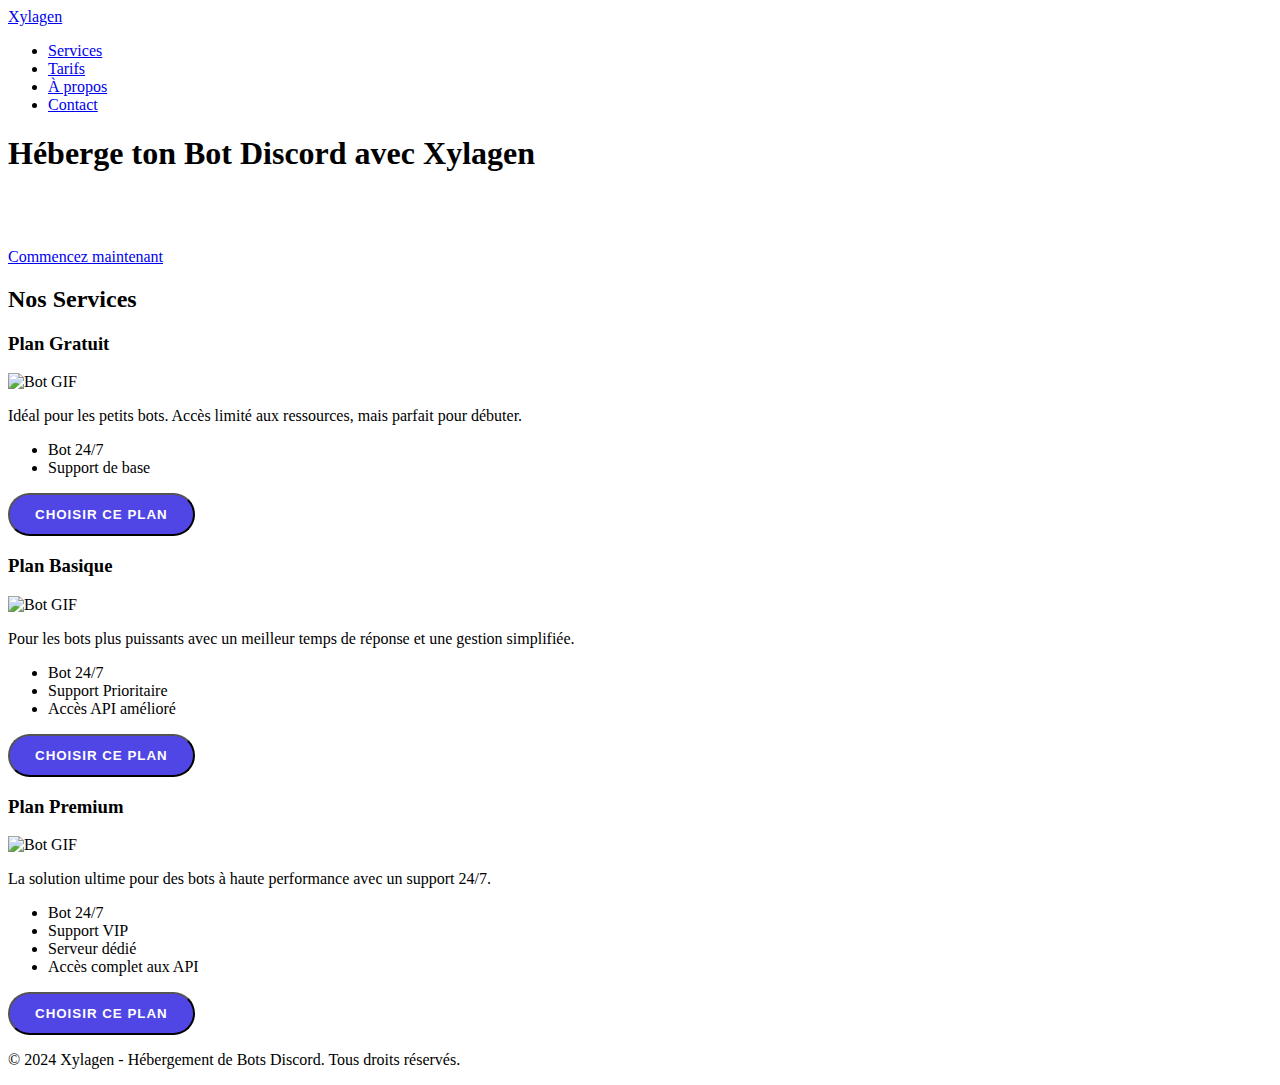
==== index.html @ 2f25a69d "Update and rename index (1).html to index.html" ====
<!DOCTYPE html>
<html lang="fr">

<head>
    <meta charset="UTF-8">
    <meta name="viewport" content="width=device-width, initial-scale=1.0">
    <title>Xylagen - Hébergement de Bots Discord</title>
    <link href="https://cdn.jsdelivr.net/npm/tailwindcss@2.2.19/dist/tailwind.min.css" rel="stylesheet">
    <style>
        /* Animation typewriter */
        @keyframes typewriter {
            0% {
                width: 0;
            }

            100% {
                width: 100%;
            }
        }

        /* Appliquer l'animation au texte */
        .typewriter {
            display: inline-block;
            overflow: hidden; /* Cache le texte excédentaire */
            white-space: nowrap; /* Empêche le texte de se casser en plusieurs lignes */
            border-right: 3px solid rgba(255, 255, 255, 0.75); /* Curseur de la machine à écrire */
            width: 0;
            animation: typewriter 3s steps(40) 1s forwards, blink-caret 0.75s step-end infinite;
        }

        /* Animation du curseur de la machine à écrire (clignotement) */
        @keyframes blink-caret {
            50% {
                border-color: transparent;
            }
        }

        /* Animation de fade-in pour les sections */
        .animate-fade-up {
            animation: fadeUp 1s ease-out;
        }

        @keyframes fadeUp {
            0% {
                opacity: 0;
                transform: translateY(10px);
            }

            100% {
                opacity: 1;
                transform: translateY(0);
            }
        }

        /* Masquer l'élément au départ */
        .hidden {
            display: none;
        }

        /* Animation des cartes de plans (hover effect) */
        .plan-card {
            transition: transform 0.3s ease, box-shadow 0.3s ease;
        }

        .plan-card:hover {
            transform: translateY(-10px);
            box-shadow: 0 10px 20px rgba(0, 0, 0, 0.2);
        }

        /* Animation des boutons */
        .buy-button {
            position: relative;
            overflow: hidden;
            display: inline-block;
            padding: 12px 25px;
            text-align: center;
            text-transform: uppercase;
            font-weight: 600;
            letter-spacing: 1px;
            background-color: #4F46E5;
            color: white;
            border-radius: 50px;
            transition: all 0.4s ease-in-out;
        }

        .buy-button::before {
            content: '';
            position: absolute;
            top: 0;
            left: 50%;
            width: 300%;
            height: 100%;
            background-color: rgba(255, 255, 255, 0.1);
            transition: all 0.4s ease-in-out;
            transform: translateX(-50%) translateY(-100%);
        }

        .buy-button:hover::before {
            transform: translateX(-50%) translateY(0);
        }

        .buy-button:hover {
            transform: translateY(-5px);
            background-color: #4338CA;
        }

    </style>
</head>

<body class="bg-gray-900 text-white font-sans">

    <!-- Header -->
    <header class="bg-gray-800 p-4">
        <nav class="flex justify-between items-center">
            <a href="#" class="text-3xl font-bold text-white">Xylagen</a>
            <ul class="flex space-x-6">
                <li><a href="#services" class="hover:text-blue-400">Services</a></li>
                <li><a href="#pricing" class="hover:text-blue-400">Tarifs</a></li>
                <li><a href="#about" class="hover:text-blue-400">À propos</a></li>
                <li><a href="#contact" class="hover:text-blue-400">Contact</a></li>
            </ul>
        </nav>
    </header>

    <!-- Hero Section -->
    <section class="flex items-center justify-center bg-gradient-to-r from-blue-500 to-indigo-600 h-screen text-center">
        <div class="text-white animate-fade-up">
            <h1 class="text-5xl font-bold animate-fade-up">
                Héberge ton Bot Discord avec Xylagen
            </h1>
            <!-- Texte animé sous le titre -->
            <p id="typewriter-text" class="mt-4 text-xl typewriter">Hébergement rapide, sécurisé et optimisé pour tous tes bots Discord.</p>
            <!-- Section du bouton, placé en bas -->
            <div class="mt-6 animate-fade-up">
                <a href="#pricing" class="inline-block bg-blue-500 text-white py-3 px-6 rounded-md text-lg hover:bg-blue-600 transition">Commencez maintenant</a>
            </div>
        </div>
    </section>

    <!-- Services Section -->
    <section id="services" class="p-10 bg-gray-800 animate-fade-up">
        <h2 class="text-3xl font-bold text-center text-white">Nos Services</h2>
        <div class="mt-6 grid grid-cols-1 md:grid-cols-3 gap-8">
            <!-- Plan Gratuit -->
            <div class="bg-gray-700 p-6 rounded-lg plan-card animate-fade-up">
                <h3 class="text-xl font-semibold">Plan Gratuit</h3>
                <img src="https://media.giphy.com/media/l4FGr3jMdsNxl7Y7W/giphy.gif" alt="Bot GIF" class="mt-4 rounded-md">
                <p class="mt-4">Idéal pour les petits bots. Accès limité aux ressources, mais parfait pour débuter.</p>
                <ul class="mt-4 text-sm">
                    <li>Bot 24/7</li>
                    <li>Support de base</li>
                </ul>
                <button class="buy-button mt-6">Choisir ce plan</button>
            </div>

            <!-- Plan Basique -->
            <div class="bg-gray-700 p-6 rounded-lg plan-card animate-fade-up">
                <h3 class="text-xl font-semibold">Plan Basique</h3>
                <img src="https://media.giphy.com/media/3o7btkZz3s5nXzV5Je/giphy.gif" alt="Bot GIF" class="mt-4 rounded-md">
                <p class="mt-4">Pour les bots plus puissants avec un meilleur temps de réponse et une gestion simplifiée.</p>
                <ul class="mt-4 text-sm">
                    <li>Bot 24/7</li>
                    <li>Support Prioritaire</li>
                    <li>Accès API amélioré</li>
                </ul>
                <button class="buy-button mt-6">Choisir ce plan</button>
            </div>

            <!-- Plan Premium -->
            <div class="bg-gray-700 p-6 rounded-lg plan-card animate-fade-up">
                <h3 class="text-xl font-semibold">Plan Premium</h3>
                <img src="https://media.giphy.com/media/1wxx2L1e3XzJ7AGDJf/giphy.gif" alt="Bot GIF" class="mt-4 rounded-md">
                <p class="mt-4">La solution ultime pour des bots à haute performance avec un support 24/7.</p>
                <ul class="mt-4 text-sm">
                    <li>Bot 24/7</li>
                    <li>Support VIP</li>
                    <li>Serveur dédié</li>
                    <li>Accès complet aux API</li>
                </ul>
                <button class="buy-button mt-6">Choisir ce plan</button>
            </div>
        </div>
    </section>

    <!-- Footer -->
    <footer class="bg-gray-800 p-6 text-center text-white">
        <p>&copy; 2024 Xylagen - Hébergement de Bots Discord. Tous droits réservés.</p>
    </footer>

    <!-- JavaScript pour changer le texte -->
    <script>
        const slogans = [
            "Hébergement rapide, sécurisé et optimisé pour tous tes bots Discord.",
            "Des performances fiables pour des bots 24/7.",
            "Gagne du temps et de l’énergie avec un hébergement de qualité.",
            "Des serveurs dédiés pour tes bots les plus exigeants.",
        ];

        let currentSloganIndex = 0;
        const textElement = document.getElementById('typewriter-text');
        
        function changeSlogan()
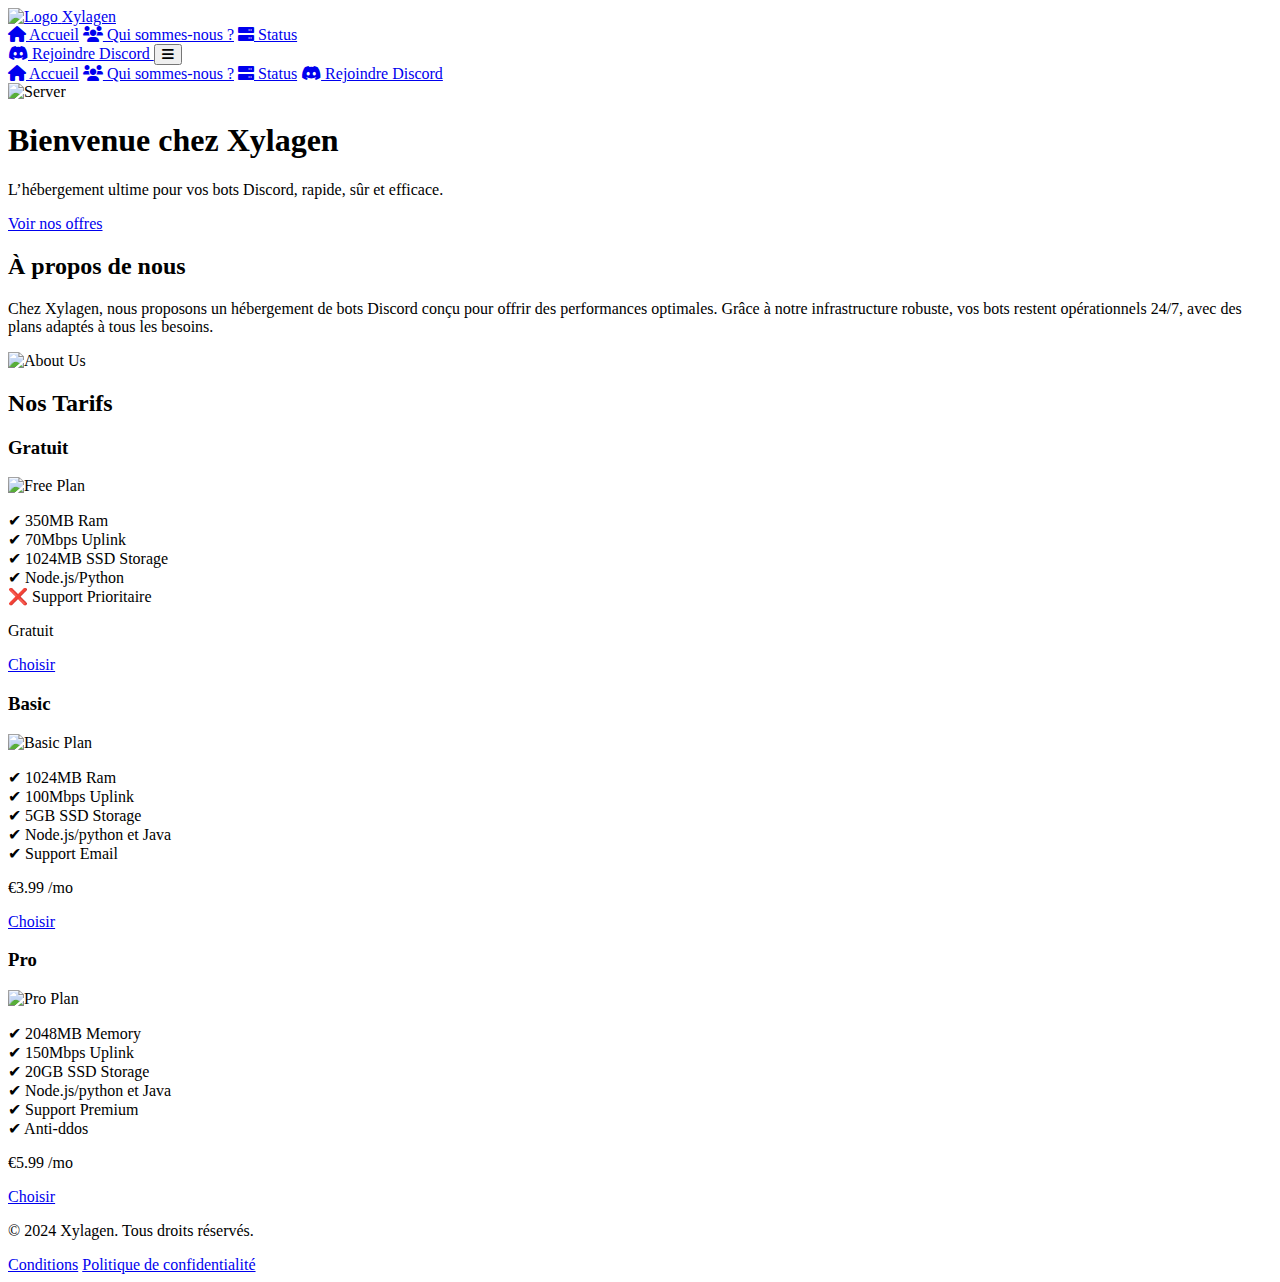
==== commit b6969457: "Add files via upload" ====
--- a/index.html
+++ b/index.html
@@ -1,202 +1,135 @@
-<!DOCTYPE html>
+<!DOCTYPE html> 
 <html lang="fr">
-
 <head>
     <meta charset="UTF-8">
     <meta name="viewport" content="width=device-width, initial-scale=1.0">
     <title>Xylagen - Hébergement de Bots Discord</title>
-    <link href="https://cdn.jsdelivr.net/npm/tailwindcss@2.2.19/dist/tailwind.min.css" rel="stylesheet">
-    <style>
-        /* Animation typewriter */
-        @keyframes typewriter {
-            0% {
-                width: 0;
-            }
+    <link href="https://fonts.googleapis.com/css2?family=Raleway:wght@400;700&family=Poppins:wght@400;600&display=swap" rel="stylesheet">
+    <script src="https://cdn.tailwindcss.com"></script>
+    <link rel="stylesheet" href="https://cdnjs.cloudflare.com/ajax/libs/font-awesome/6.0.0-beta3/css/all.min.css">
+   <link rel="stylesheet" href="assets/css/styles.css"> <!-- Lien vers le fichier CSS -->
+            
+</head>
+<body class="bg-gradient-to-br from-gray-900 via-gray-800 to-gray-900 text-white font-poppins">
 
-            100% {
-                width: 100%;
-            }
-        }
+    <!-- Navigation -->
+    <nav class="bg-gray-800 fixed top-0 left-0 w-full z-50 shadow-lg">
+        <div class="max-w-7xl mx-auto px-4 sm:px-6 lg:px-8">
+            <div class="flex items-center justify-between h-16">
+                <!-- Logo -->
+                <a href="index.html" class="flex items-center">
+                    <img src="assets/images/logo.png" alt="Logo" class="h-10 mr-3">
+                    <span class="text-xl font-bold text-white">Xylagen</span>
+                </a>
+                <!-- Menu Desktop -->
+                <div class="hidden md:flex space-x-6">
+                    <a href="index.html"><i class="fas fa-home"></i> Accueil</a>
+                    <a href="pages/quisommesnous.html"><i class="fas fa-users"></i> Qui sommes-nous ?</a>
+                    <a href="pages/status.html"><i class="fas fa-server"></i> Status</a>
+                </div>
+                <!-- Bouton Discord -->
+                <a href="https://discord.com/invite/ton-serveur-discord" class="discord-btn hidden md:flex">
+                    <i class="fab fa-discord"></i> Rejoindre Discord
+                </a>
+                <!-- Bouton Mobile -->
+                <button id="menuToggle" class="text-gray-300 focus:outline-none md:hidden">
+                    <i class="fas fa-bars text-2xl"></i>
+                </button>
+            </div>
+        </div>
+        <!-- Menu Mobile -->
+        <div id="mobileMenu" class="bg-gray-700 py-4 px-6 md:hidden">
+            <a href="index.html" class="block text-gray-300 hover:text-white mb-2"><i class="fas fa-home"></i> Accueil</a>
+            <a href="pages/quisommesnous.html" class="block text-gray-300 hover:text-white mb-2"><i class="fas fa-users"></i> Qui sommes-nous ?</a>
+            <a href="pages/status.html" class="block text-gray-300 hover:text-white mb-2"><i class="fas fa-server"></i> Status</a>
+            <a href="https://discord.com/invite/ton-serveur-discord" class="discord-btn block mt-4">
+                <i class="fab fa-discord"></i> Rejoindre Discord
+            </a>
+        </div>
+    </nav>
 
-        /* Appliquer l'animation au texte */
-        .typewriter {
-            display: inline-block;
-            overflow: hidden; /* Cache le texte excédentaire */
-            white-space: nowrap; /* Empêche le texte de se casser en plusieurs lignes */
-            border-right: 3px solid rgba(255, 255, 255, 0.75); /* Curseur de la machine à écrire */
-            width: 0;
-            animation: typewriter 3s steps(40) 1s forwards, blink-caret 0.75s step-end infinite;
-        }
-
-        /* Animation du curseur de la machine à écrire (clignotement) */
-        @keyframes blink-caret {
-            50% {
-                border-color: transparent;
-            }
-        }
-
-        /* Animation de fade-in pour les sections */
-        .animate-fade-up {
-            animation: fadeUp 1s ease-out;
-        }
-
-        @keyframes fadeUp {
-            0% {
-                opacity: 0;
-                transform: translateY(10px);
-            }
-
-            100% {
-                opacity: 1;
-                transform: translateY(0);
-            }
-        }
-
-        /* Masquer l'élément au départ */
-        .hidden {
-            display: none;
-        }
-
-        /* Animation des cartes de plans (hover effect) */
-        .plan-card {
-            transition: transform 0.3s ease, box-shadow 0.3s ease;
-        }
-
-        .plan-card:hover {
-            transform: translateY(-10px);
-            box-shadow: 0 10px 20px rgba(0, 0, 0, 0.2);
-        }
-
-        /* Animation des boutons */
-        .buy-button {
-            position: relative;
-            overflow: hidden;
-            display: inline-block;
-            padding: 12px 25px;
-            text-align: center;
-            text-transform: uppercase;
-            font-weight: 600;
-            letter-spacing: 1px;
-            background-color: #4F46E5;
-            color: white;
-            border-radius: 50px;
-            transition: all 0.4s ease-in-out;
-        }
-
-        .buy-button::before {
-            content: '';
-            position: absolute;
-            top: 0;
-            left: 50%;
-            width: 300%;
-            height: 100%;
-            background-color: rgba(255, 255, 255, 0.1);
-            transition: all 0.4s ease-in-out;
-            transform: translateX(-50%) translateY(-100%);
-        }
-
-        .buy-button:hover::before {
-            transform: translateX(-50%) translateY(0);
-        }
-
-        .buy-button:hover {
-            transform: translateY(-5px);
-            background-color: #4338CA;
-        }
-
-    </style>
-</head>
-
-<body class="bg-gray-900 text-white font-sans">
 
     <!-- Header -->
-    <header class="bg-gray-800 p-4">
-        <nav class="flex justify-between items-center">
-            <a href="#" class="text-3xl font-bold text-white">Xylagen</a>
-            <ul class="flex space-x-6">
-                <li><a href="#services" class="hover:text-blue-400">Services</a></li>
-                <li><a href="#pricing" class="hover:text-blue-400">Tarifs</a></li>
-                <li><a href="#about" class="hover:text-blue-400">À propos</a></li>
-                <li><a href="#contact" class="hover:text-blue-400">Contact</a></li>
-            </ul>
-        </nav>
+    <header class="relative text-center py-32 mt-16">
+        <div class="absolute inset-0 opacity-40">
+            <img src="https://digital-learning-academy.com/wp-content/uploads/2018/04/Technology-GIF-downsized_large.gif" 
+                 alt="Server" 
+                 class="w-full h-full object-cover">
+        </div>
+        <div class="relative z-10">
+            <h1 class="text-6xl md:text-7xl font-bold text-yellow-400 animate__fadeInDown">
+                Bienvenue chez <span class="text-indigo-500">Xylagen</span>
+            </h1>
+            <p class="mt-6 text-xl md:text-2xl text-gray-300 animate__fadeInUp">
+                L’hébergement ultime pour vos bots Discord, rapide, sûr et efficace.
+            </p>
+            <a href="#tarifs" 
+               class="mt-8 inline-block bg-yellow-500 text-black font-semibold px-8 py-4 text-lg rounded hover:bg-yellow-600 transition">
+                Voir nos offres
+            </a>
+        </div>
     </header>
 
-    <!-- Hero Section -->
-    <section class="flex items-center justify-center bg-gradient-to-r from-blue-500 to-indigo-600 h-screen text-center">
-        <div class="text-white animate-fade-up">
-            <h1 class="text-5xl font-bold animate-fade-up">
-                Héberge ton Bot Discord avec Xylagen
-            </h1>
-            <!-- Texte animé sous le titre -->
-            <p id="typewriter-text" class="mt-4 text-xl typewriter">Hébergement rapide, sécurisé et optimisé pour tous tes bots Discord.</p>
-            <!-- Section du bouton, placé en bas -->
-            <div class="mt-6 animate-fade-up">
-                <a href="#pricing" class="inline-block bg-blue-500 text-white py-3 px-6 rounded-md text-lg hover:bg-blue-600 transition">Commencez maintenant</a>
-            </div>
+    <!-- À propos -->
+    <section id="about" class="py-16 px-6 text-center">
+        <h2 class="text-4xl font-semibold text-indigo-400">À propos de nous</h2>
+        <p class="mt-4 text-lg text-gray-300 max-w-3xl mx-auto">
+            Chez Xylagen, nous proposons un hébergement de bots Discord conçu pour offrir des performances optimales. 
+            Grâce à notre infrastructure robuste, vos bots restent opérationnels 24/7, avec des plans adaptés à tous les besoins.
+        </p>
+        <div class="mt-8">
+            <img src="https://undraw.co/api/illustrations/connected_world.svg" alt="About Us" class="mx-auto w-2/3 md:w-1/3">
         </div>
     </section>
 
-    <!-- Services Section -->
-    <section id="services" class="p-10 bg-gray-800 animate-fade-up">
-        <h2 class="text-3xl font-bold text-center text-white">Nos Services</h2>
-        <div class="mt-6 grid grid-cols-1 md:grid-cols-3 gap-8">
-            <!-- Plan Gratuit -->
-            <div class="bg-gray-700 p-6 rounded-lg plan-card animate-fade-up">
-                <h3 class="text-xl font-semibold">Plan Gratuit</h3>
-                <img src="https://media.giphy.com/media/l4FGr3jMdsNxl7Y7W/giphy.gif" alt="Bot GIF" class="mt-4 rounded-md">
-                <p class="mt-4">Idéal pour les petits bots. Accès limité aux ressources, mais parfait pour débuter.</p>
-                <ul class="mt-4 text-sm">
-                    <li>Bot 24/7</li>
-                    <li>Support de base</li>
-                </ul>
-                <button class="buy-button mt-6">Choisir ce plan</button>
-            </div>
+<!-- Tarifs -->
+<section id="tarifs" class="bg-gray-800 py-16 px-6">
+    <h2 class="text-4xl font-semibold text-center text-yellow-400">Nos Tarifs</h2>
+    <div class="grid grid-cols-1 md:grid-cols-3 gap-8 mt-8">
+        <!-- Gratuit -->
+        <div class="bg-gray-700 rounded-lg p-6 shadow-lg text-center transform hover:scale-105 transition">
+            <h3 class="text-2xl font-semibold text-yellow-400">Gratuit</h3>
+            <img src="https://data.textstudio.com/output/sample/animated/3/8/2/5/free-1-5283.gif" alt="Free Plan" class="w-32 mx-auto mt-4">
+            <p class="mt-4">✔ 350MB Ram<br>✔ 70Mbps Uplink<br>✔ 1024MB SSD Storage <br>✔ Node.js/Python<br>❌ Support Prioritaire</p>
+            <p class="mt-4 text-yellow-500 font-bold">Gratuit</p> <!-- Prix Gratuit -->
+            <a href="pages/pay=free.html" class="mt-6 inline-block bg-indigo-500 px-4 py-2 rounded hover:bg-indigo-600 transition">Choisir</a>
+        </div>
+        <!-- Basic -->
+        <div class="bg-gray-700 rounded-lg p-6 shadow-lg text-center transform hover:scale-105 transition">
+            <h3 class="text-2xl font-semibold text-yellow-400">Basic</h3>
+            <img src="https://cdn.dribbble.com/users/662779/screenshots/5122311/server.gif" alt="Basic Plan" class="w-32 mx-auto mt-4">
+            <p class="mt-4">✔ 1024MB Ram<br>✔ 100Mbps Uplink<br>✔ 5GB SSD Storage<br>✔ Node.js/python et Java<br>✔ Support Email</p>
+            <p class="mt-4 text-yellow-500 font-bold">€3.99 /mo</p> <!-- Prix du plan Basic -->
+            <a href="pages/paysuiteid=1747173771.html" class="mt-6 inline-block bg-indigo-500 px-4 py-2 rounded hover:bg-indigo-600 transition">Choisir</a>
+        </div>
+        <!-- Pro -->
+        <div class="bg-gray-700 rounded-lg p-6 shadow-lg text-center transform hover:scale-105 transition">
+            <h3 class="text-2xl font-semibold text-yellow-400">Pro</h3>
+            <img src="https://cdn.dribbble.com/users/662779/screenshots/5122311/server.gif" alt="Pro Plan" class="w-32 mx-auto mt-4">
+            <p class="mt-4">✔ 2048MB Memory<br>✔ 150Mbps Uplink<br>✔ 20GB SSD Storage<br>✔ Node.js/python et Java<br>✔ Support Premium <br>✔ Anti-ddos </p>
+            <p class="mt-4 text-yellow-500 font-bold">€5.99 /mo</p> <!-- Prix du plan Pro -->
+            <a href="pages/paysuiteid=1747173771.html" class="mt-6 inline-block bg-indigo-500 px-4 py-2 rounded hover:bg-indigo-600 transition">Choisir</a>
+        </div>
+    </div>
+</section>
 
-            <!-- Plan Basique -->
-            <div class="bg-gray-700 p-6 rounded-lg plan-card animate-fade-up">
-                <h3 class="text-xl font-semibold">Plan Basique</h3>
-                <img src="https://media.giphy.com/media/3o7btkZz3s5nXzV5Je/giphy.gif" alt="Bot GIF" class="mt-4 rounded-md">
-                <p class="mt-4">Pour les bots plus puissants avec un meilleur temps de réponse et une gestion simplifiée.</p>
-                <ul class="mt-4 text-sm">
-                    <li>Bot 24/7</li>
-                    <li>Support Prioritaire</li>
-                    <li>Accès API amélioré</li>
-                </ul>
-                <button class="buy-button mt-6">Choisir ce plan</button>
-            </div>
-
-            <!-- Plan Premium -->
-            <div class="bg-gray-700 p-6 rounded-lg plan-card animate-fade-up">
-                <h3 class="text-xl font-semibold">Plan Premium</h3>
-                <img src="https://media.giphy.com/media/1wxx2L1e3XzJ7AGDJf/giphy.gif" alt="Bot GIF" class="mt-4 rounded-md">
-                <p class="mt-4">La solution ultime pour des bots à haute performance avec un support 24/7.</p>
-                <ul class="mt-4 text-sm">
-                    <li>Bot 24/7</li>
-                    <li>Support VIP</li>
-                    <li>Serveur dédié</li>
-                    <li>Accès complet aux API</li>
-                </ul>
-                <button class="buy-button mt-6">Choisir ce plan</button>
-            </div>
-        </div>
-    </section>
 
     <!-- Footer -->
-    <footer class="bg-gray-800 p-6 text-center text-white">
-        <p>&copy; 2024 Xylagen - Hébergement de Bots Discord. Tous droits réservés.</p>
+    <footer class="bg-gray-700 py-6 text-center">
+        <p>&copy; 2024 Xylagen. Tous droits réservés.</p>
+        <div class="mt-4">
+            <a href="pages/conditions.html" class="text-indigo-400 mx-2 hover:underline">Conditions</a>
+            <a href="pages/politique.html" class="text-indigo-400 mx-2 hover:underline">Politique de confidentialité</a>
+        </div>
     </footer>
+    <script src="assets/js/plugins.js"></script>
 
-    <!-- JavaScript pour changer le texte -->
     <script>
-        const slogans = [
-            "Hébergement rapide, sécurisé et optimisé pour tous tes bots Discord.",
-            "Des performances fiables pour des bots 24/7.",
-            "Gagne du temps et de l’énergie avec un hébergement de qualité.",
-            "Des serveurs dédiés pour tes bots les plus exigeants.",
-        ];
+        const menuToggle = document.getElementById("menuToggle");
+        const mobileMenu = document.getElementById("mobileMenu");
 
-        let currentSloganIndex = 0;
-        const textElement = document.getElementById('typewriter-text');
-        
-        function changeSlogan()
+        menuToggle.addEventListener("click", () => {
+            mobileMenu.classList.toggle("active");
+        });
+    </script>
+</html>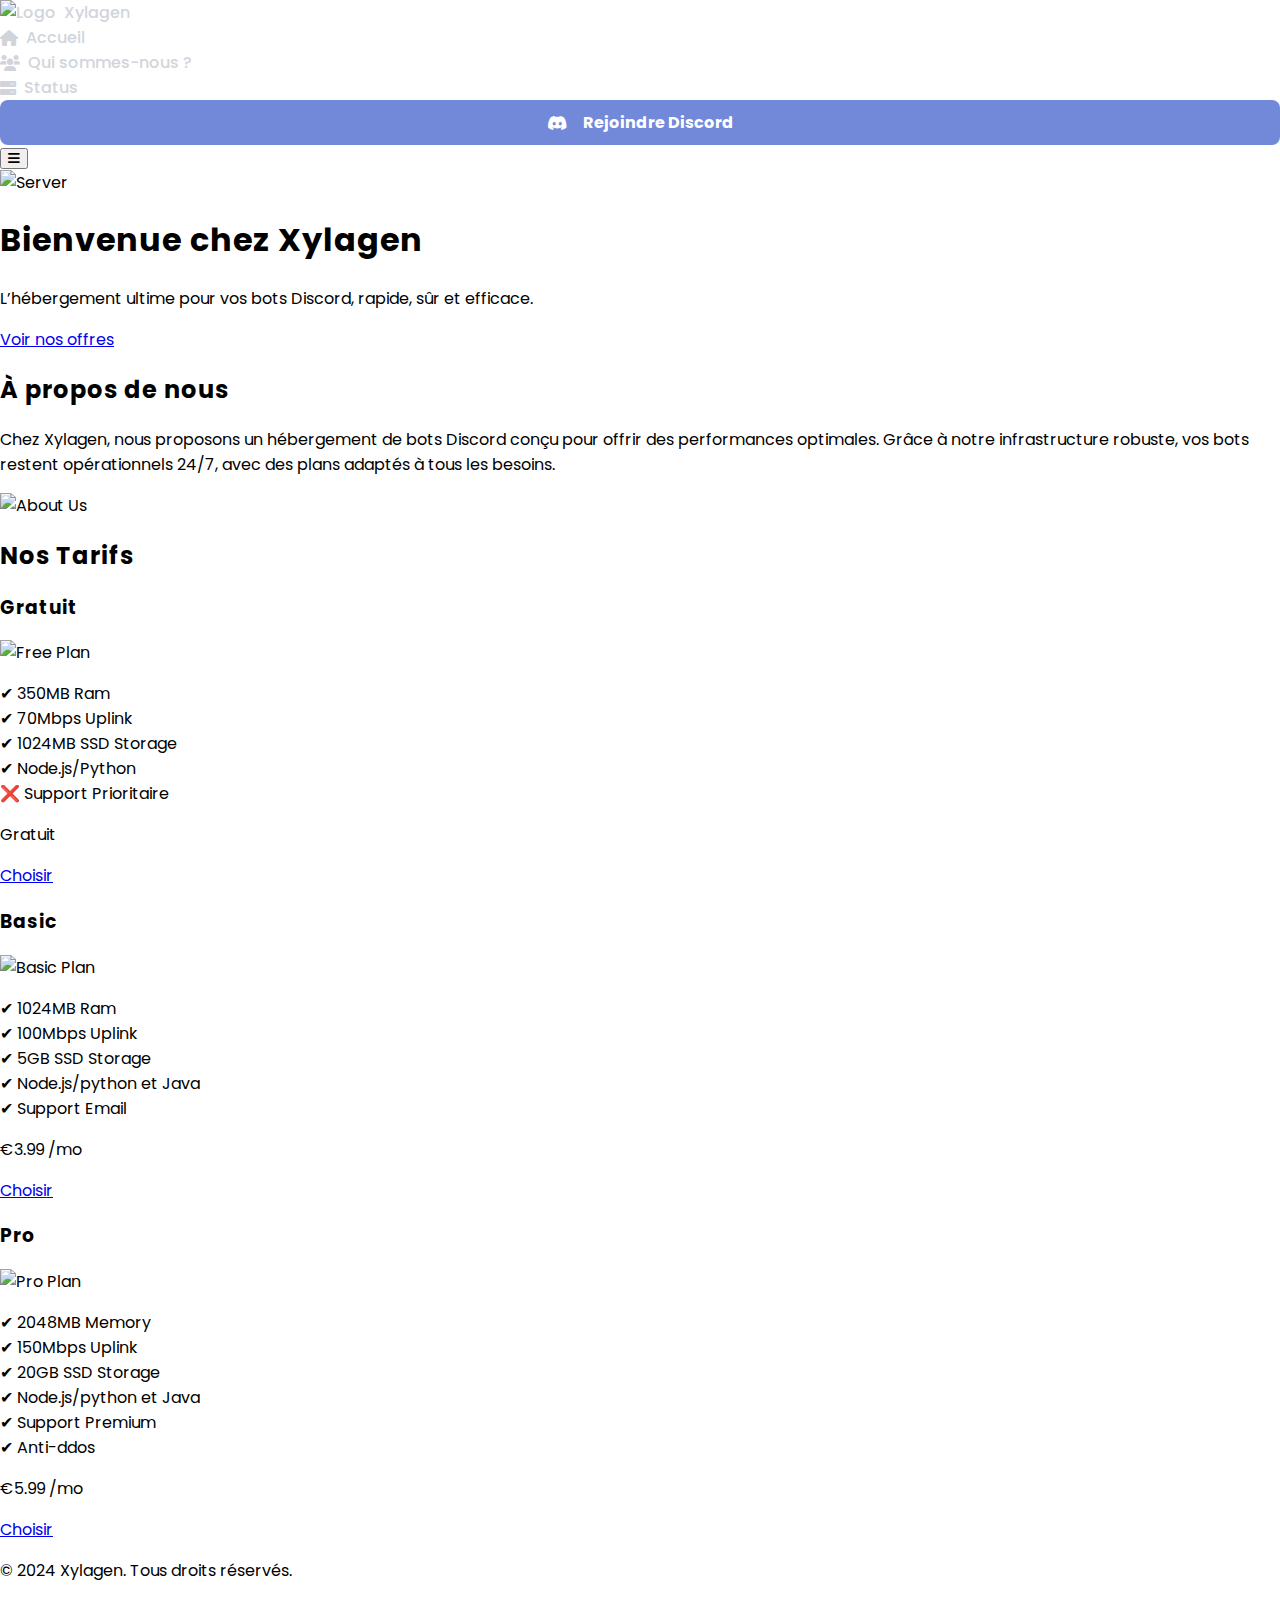
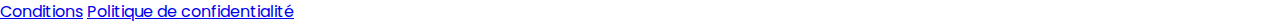
==== commit 1f8fc5ed: "Update index.html" ====
--- a/index.html
+++ b/index.html
@@ -1,3 +1,4 @@
+<!-- By Metix -->
 <!DOCTYPE html> 
 <html lang="fr">
 <head>
@@ -132,4 +133,4 @@
             mobileMenu.classList.toggle("active");
         });
     </script>
-</html>+</html>
--- a/assets/css/styles.css
+++ b/assets/css/styles.css
@@ -0,0 +1,112 @@
+@import url('https://fonts.googleapis.com/css2?family=Poppins:wght@400;600&display=swap');
+
+body {
+    margin: 0;
+    font-family: 'Poppins', sans-serif;
+}
+
+h1, h2, h3 {
+    letter-spacing: 1px;
+}
+
+button {
+    transition: transform 0.2s ease;
+}
+
+button:hover {
+    transform: scale(1.1);
+}
+
+footer a:hover {
+    color: #f8a51f;
+}
+/* Style pour la barre de défilement */
+    ::-webkit-scrollbar {
+        width: 12px; /* Largeur de la barre */
+    }
+
+    /* Fond de la barre de défilement */
+    ::-webkit-scrollbar-track {
+        background: #1f2937; /* Gris foncé */
+        border-radius: 6px; /* Coins arrondis */
+    }
+
+    /* Curseur (la partie que l'utilisateur déplace) */
+    ::-webkit-scrollbar-thumb {
+        background: linear-gradient(180deg, #6366f1, #f59e0b); /* Dégradé */
+        border-radius: 6px; /* Coins arrondis */
+        border: 3px solid #1f2937; /* Espace autour pour plus de contraste */
+    }
+
+    /* Effet au survol de la barre */
+    ::-webkit-scrollbar-thumb:hover {
+        background: linear-gradient(180deg, #4f46e5, #d97706); /* Couleurs plus lumineuses */
+    }
+        /* Animation du menu - glissement avec fondu */
+        @keyframes slideIn {
+            0% {
+                transform: translateY(-50%);
+                opacity: 0;
+            }
+            100% {
+                transform: translateY(0);
+                opacity: 1;
+            }
+        }
+
+        @keyframes fadeIn {
+            0% {
+                opacity: 0;
+            }
+            100% {
+                opacity: 1;
+            }
+        }
+
+        nav {
+            animation: slideIn 0.6s ease-out;
+        }
+
+        nav a {
+            display: flex;
+            align-items: center;
+            gap: 8px;
+            color: #d1d5db; /* Gris clair */
+            text-decoration: none;
+            font-weight: 500;
+            transition: color 0.3s ease, transform 0.3s ease;
+        }
+
+        /* Hover avec effet fluide */
+        nav a:hover {
+            color: #fbbf24; /* Jaune */
+            transform: translateX(5px);
+        }
+
+        /* Bouton Discord */
+        .discord-btn {
+            display: flex;
+            align-items: center;
+            justify-content: center;
+            background-color: #7289da;
+            color: white;
+            padding: 10px 20px;
+            border-radius: 8px;
+            text-decoration: none;
+            font-weight: bold;
+            transition: transform 0.3s ease, background-color 0.3s ease;
+        }
+
+        .discord-btn i {
+            margin-right: 8px;
+        }
+
+        /* Mobile Menu */
+        #mobileMenu {
+            display: none;
+            opacity: 0;
+            animation: fadeIn 0.4s ease forwards;
+        }
+        #mobileMenu.active {
+            display: block;
+        }
